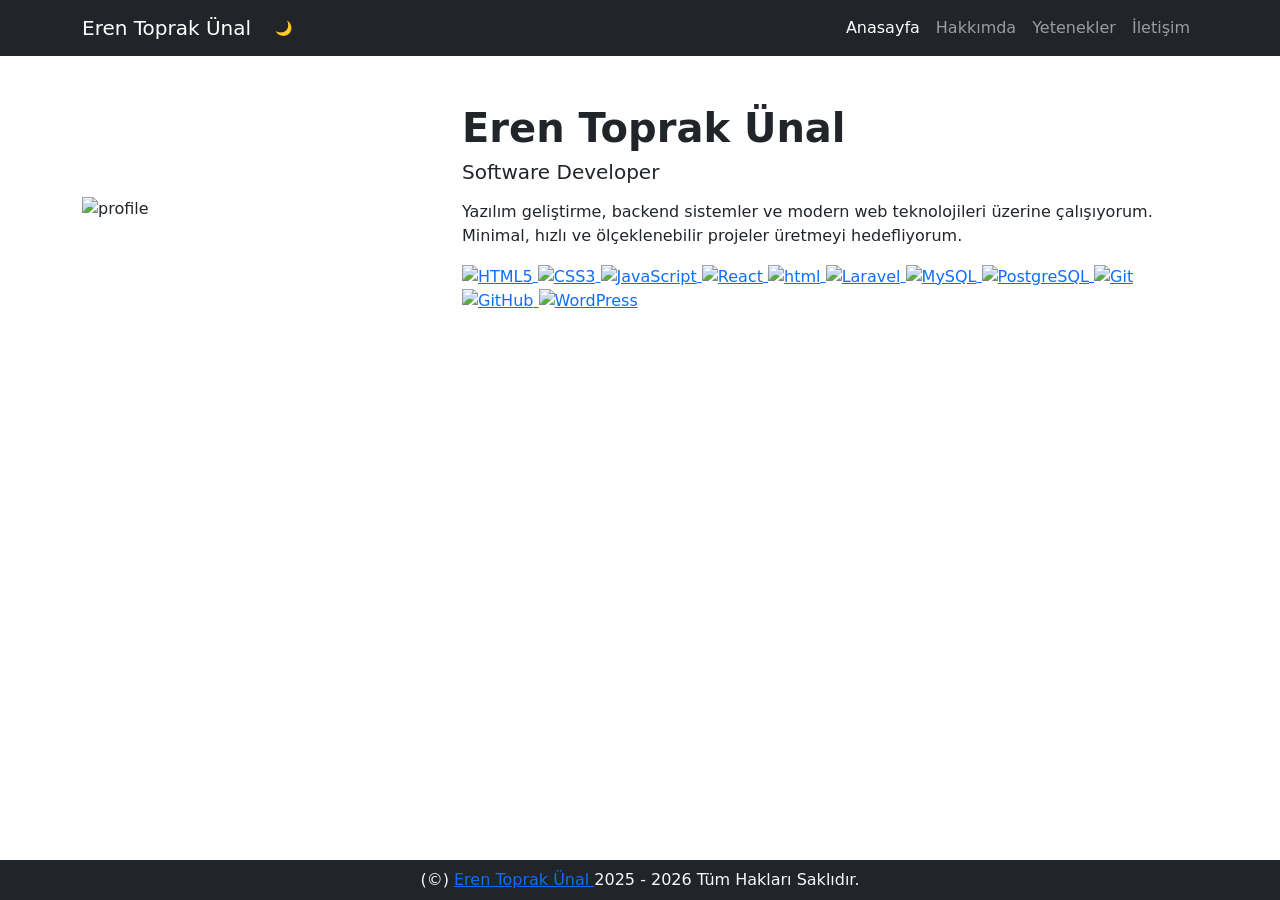
==== docs/index.html @ 7c7e7c01 "add static site for GitHub Pages" ====
<!DOCTYPE html>
<html lang="tr">

<head>
    <meta charset="UTF-8">
<meta name="viewport" content="width=device-width, initial-scale=1.0">

<script>
    const savedTheme = localStorage.getItem("theme") || "dark";
    document.documentElement.setAttribute("data-theme", savedTheme);
</script>

<link href="https://cdn.jsdelivr.net/npm/bootstrap@5.3.8/dist/css/bootstrap.min.css" rel="stylesheet"
    integrity="sha384-sRIl4kxILFvY47J16cr9ZwB07vP4J8+LH7qKQnuqkuIAvNWLzeN8tE5YBujZqJLB" crossorigin="anonymous">

<link rel="stylesheet" href="style.css">
    <title>Eren Toprak Ünal</title>
</head>

<div id="loader">
    <div class="spinner"></div>
</div>

<body class="d-flex flex-column min-vh-100">

    <nav class="navbar navbar-expand-lg navbar-dark bg-dark">
    <div class="container">

        <a class="navbar-brand" href="index.html">Eren Toprak Ünal</a>

        <div class="d-flex align-items-center">
            <button id="themeToggle" class="btn btn-sm text-light border-0 me-2">🌙</button>
            <button class="navbar-toggler" type="button" data-bs-toggle="collapse" data-bs-target="#navbarNav">
                <span class="navbar-toggler-icon"></span>
            </button>
        </div>

        <div class="collapse navbar-collapse" id="navbarNav">
            <ul class="navbar-nav ms-auto">
                <li class="nav-item">
                    <a class="nav-link active" href="index.html">Anasayfa</a>
                </li>
                <li class="nav-item">
                    <a class="nav-link " href="about.html">Hakkımda</a>
                </li>
                <li class="nav-item">
                    <a class="nav-link " href="skills.html">Yetenekler</a>
                </li>
                <li class="nav-item">
                    <a class="nav-link " href="contact.html">İletişim</a>
                </li>
            </ul>
        </div>

    </div>
</nav>

    <div class="container hero-section py-5">
        <div class="row align-items-center text-center text-md-start">

            <!-- FOTO -->
            <div class="col-12 col-md-4 mb-4 mb-md-0 d-flex justify-content-center justify-content-md-start">
                <div class="avatar-circle">
                    <img src="https://media.licdn.com/dms/image/v2/D4D03AQFKuYdLuOEiRg/profile-displayphoto-scale_200_200/B4DZ1JjUEpIcAY-/0/1775055497247?e=1778112000&v=beta&t=nZq3SwDVicUaQwhVJnRqTiRTr7UKR8tOk60gYRyalwE"
                        alt="profile">
                </div>
            </div>

            <!-- TEXT -->
            <div class="col-12 col-md-8">
                <h1 class="fw-bold">Eren Toprak Ünal</h1>
                <h5 class="subtitle">Software Developer</h5>

                <p class="mt-3">
                    Yazılım geliştirme, backend sistemler ve modern web teknolojileri üzerine çalışıyorum.
                    Minimal, hızlı ve ölçeklenebilir projeler üretmeyi hedefliyorum.
                </p>

                <div class="skills-container">
                    <a href="https://developer.mozilla.org/en-US/docs/Web/HTML" target="_blank" rel="noopener noreferrer">
                        <img src="https://cdn.jsdelivr.net/gh/devicons/devicon/icons/html5/html5-original.svg" alt="HTML5" title="HTML5">
                    </a>
                    <a href="https://developer.mozilla.org/en-US/docs/Web/CSS" target="_blank" rel="noopener noreferrer">
                        <img src="https://cdn.jsdelivr.net/gh/devicons/devicon/icons/css3/css3-original.svg" alt="CSS3" title="CSS3">
                    </a>
                    <a href="https://developer.mozilla.org/en-US/docs/Web/JavaScript" target="_blank" rel="noopener noreferrer">
                        <img src="https://cdn.jsdelivr.net/gh/devicons/devicon/icons/javascript/javascript-original.svg" alt="JavaScript" title="JavaScript (ES6+)">
                    </a>
                    <a href="https://react.dev" target="_blank" rel="noopener noreferrer">
                        <img src="https://cdn.jsdelivr.net/gh/devicons/devicon/icons/react/react-original.svg" alt="React" title="React (Basic)">
                    </a>
                    <a href="https://www.html.net" target="_blank" rel="noopener noreferrer">
                        <img src="https://cdn.jsdelivr.net/gh/devicons/devicon/icons/html/html-original.svg" alt="html" title="html">
                    </a>
                    <a href="https://laravel.com" target="_blank" rel="noopener noreferrer">
                        <img src="https://cdn.jsdelivr.net/gh/devicons/devicon/icons/laravel/laravel-original.svg" alt="Laravel" title="Laravel">
                    </a>
                    <a href="https://www.mysql.com" target="_blank" rel="noopener noreferrer">
                        <img src="https://cdn.jsdelivr.net/gh/devicons/devicon/icons/mysql/mysql-original.svg" alt="MySQL" title="MySQL">
                    </a>
                    <a href="https://www.postgresql.org" target="_blank" rel="noopener noreferrer">
                        <img src="https://cdn.jsdelivr.net/gh/devicons/devicon/icons/postgresql/postgresql-original.svg" alt="PostgreSQL" title="PostgreSQL">
                    </a>
                    <a href="https://git-scm.com" target="_blank" rel="noopener noreferrer">
                        <img src="https://cdn.jsdelivr.net/gh/devicons/devicon/icons/git/git-original.svg" alt="Git" title="Git">
                    </a>
                    <a href="https://github.com" target="_blank" rel="noopener noreferrer">
                        <img src="https://cdn.jsdelivr.net/gh/devicons/devicon/icons/github/github-original.svg" alt="GitHub" title="GitHub">
                    </a>
                    <a href="https://wordpress.org" target="_blank" rel="noopener noreferrer">
                        <img src="https://cdn.jsdelivr.net/gh/devicons/devicon/icons/wordpress/wordpress-plain.svg" alt="WordPress" title="WordPress">
                    </a>
                </div>
            </div>

        </div>
    </div>

    <footer class="bg-dark text-light p-2 fixed-bottom text-center">
    <div class="text-center">
        (&copy;)
        <a target="_blank" href="https://www.linkedin.com/in/eren-toprak-%C3%BCnal-586175398/" class="footer-link">
            Eren Toprak Ünal
        </a>
        2025 - 2026 Tüm Hakları Saklıdır.
    </div>
</footer>

<script src="https://cdn.jsdelivr.net/npm/bootstrap@5.3.8/dist/js/bootstrap.bundle.min.js"></script>
<script src="script.js"></script>

</body>
</html>
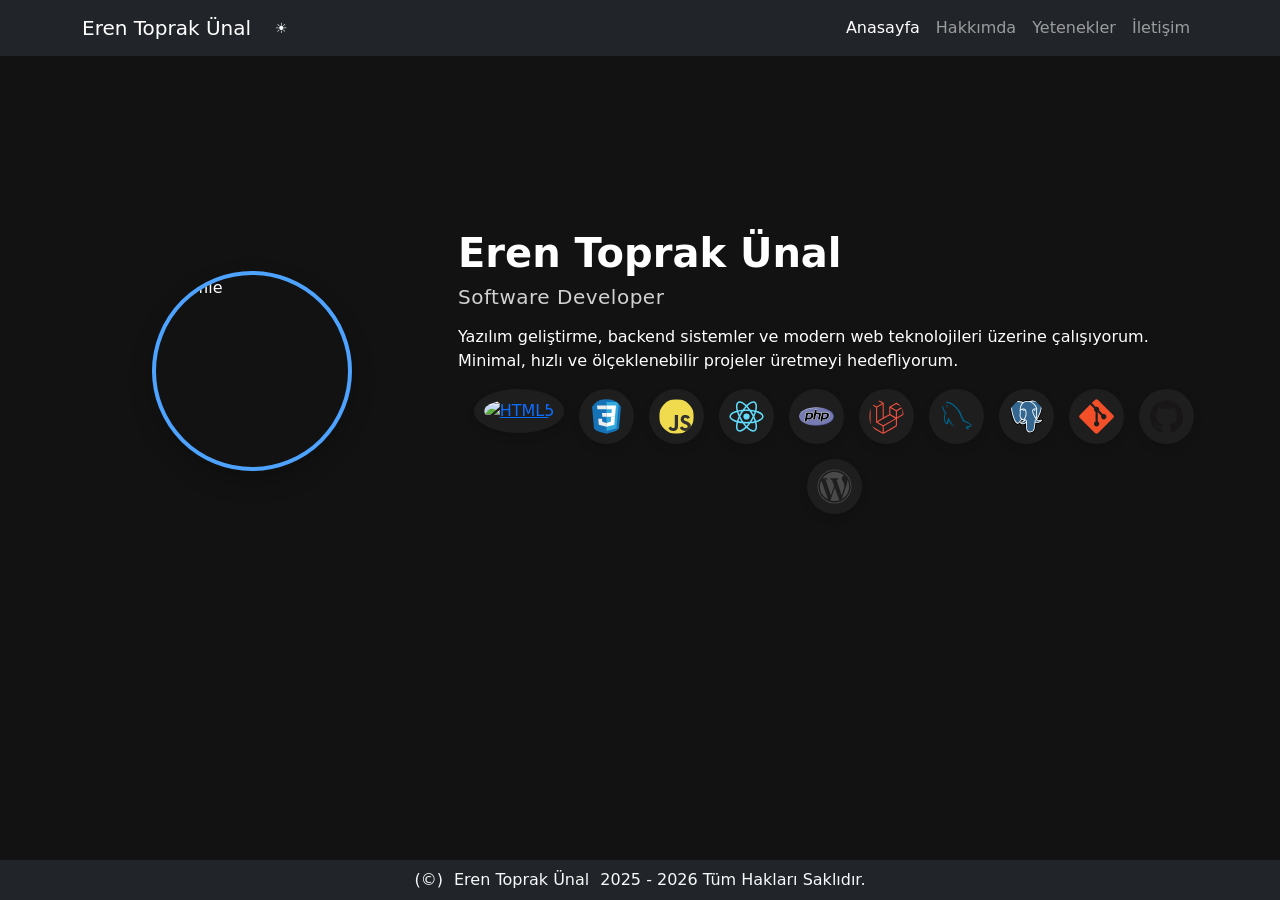
==== commit b5c6ebe1: "feat: move skill icons to local assets and fix CDN dependencies" ====
--- a/docs/index.html
+++ b/docs/index.html
@@ -3,17 +3,17 @@
 
 <head>
     <meta charset="UTF-8">
-<meta name="viewport" content="width=device-width, initial-scale=1.0">
+    <meta name="viewport" content="width=device-width, initial-scale=1.0">
 
-<script>
-    const savedTheme = localStorage.getItem("theme") || "dark";
-    document.documentElement.setAttribute("data-theme", savedTheme);
-</script>
+    <script>
+        const savedTheme = localStorage.getItem("theme") || "dark";
+        document.documentElement.setAttribute("data-theme", savedTheme);
+    </script>
 
-<link href="https://cdn.jsdelivr.net/npm/bootstrap@5.3.8/dist/css/bootstrap.min.css" rel="stylesheet"
-    integrity="sha384-sRIl4kxILFvY47J16cr9ZwB07vP4J8+LH7qKQnuqkuIAvNWLzeN8tE5YBujZqJLB" crossorigin="anonymous">
+    <link href="https://cdn.jsdelivr.net/npm/bootstrap@5.3.8/dist/css/bootstrap.min.css" rel="stylesheet"
+        integrity="sha384-sRIl4kxILFvY47J16cr9ZwB07vP4J8+LH7qKQnuqkuIAvNWLzeN8tE5YBujZqJLB" crossorigin="anonymous">
 
-<link rel="stylesheet" href="style.css">
+    <link rel="stylesheet" href="style.css">
     <title>Eren Toprak Ünal</title>
 </head>
 
@@ -24,36 +24,36 @@
 <body class="d-flex flex-column min-vh-100">
 
     <nav class="navbar navbar-expand-lg navbar-dark bg-dark">
-    <div class="container">
+        <div class="container">
 
-        <a class="navbar-brand" href="index.html">Eren Toprak Ünal</a>
+            <a class="navbar-brand" href="index.html">Eren Toprak Ünal</a>
 
-        <div class="d-flex align-items-center">
-            <button id="themeToggle" class="btn btn-sm text-light border-0 me-2">🌙</button>
-            <button class="navbar-toggler" type="button" data-bs-toggle="collapse" data-bs-target="#navbarNav">
-                <span class="navbar-toggler-icon"></span>
-            </button>
+            <div class="d-flex align-items-center">
+                <button id="themeToggle" class="btn btn-sm text-light border-0 me-2">🌙</button>
+                <button class="navbar-toggler" type="button" data-bs-toggle="collapse" data-bs-target="#navbarNav">
+                    <span class="navbar-toggler-icon"></span>
+                </button>
+            </div>
+
+            <div class="collapse navbar-collapse" id="navbarNav">
+                <ul class="navbar-nav ms-auto">
+                    <li class="nav-item">
+                        <a class="nav-link active" href="index.html">Anasayfa</a>
+                    </li>
+                    <li class="nav-item">
+                        <a class="nav-link " href="about.html">Hakkımda</a>
+                    </li>
+                    <li class="nav-item">
+                        <a class="nav-link " href="skills.html">Yetenekler</a>
+                    </li>
+                    <li class="nav-item">
+                        <a class="nav-link " href="contact.html">İletişim</a>
+                    </li>
+                </ul>
+            </div>
+
         </div>
-
-        <div class="collapse navbar-collapse" id="navbarNav">
-            <ul class="navbar-nav ms-auto">
-                <li class="nav-item">
-                    <a class="nav-link active" href="index.html">Anasayfa</a>
-                </li>
-                <li class="nav-item">
-                    <a class="nav-link " href="about.html">Hakkımda</a>
-                </li>
-                <li class="nav-item">
-                    <a class="nav-link " href="skills.html">Yetenekler</a>
-                </li>
-                <li class="nav-item">
-                    <a class="nav-link " href="contact.html">İletişim</a>
-                </li>
-            </ul>
-        </div>
-
-    </div>
-</nav>
+    </nav>
 
     <div class="container hero-section py-5">
         <div class="row align-items-center text-center text-md-start">
@@ -77,38 +77,41 @@
                 </p>
 
                 <div class="skills-container">
-                    <a href="https://developer.mozilla.org/en-US/docs/Web/HTML" target="_blank" rel="noopener noreferrer">
-                        <img src="https://cdn.jsdelivr.net/gh/devicons/devicon/icons/html5/html5-original.svg" alt="HTML5" title="HTML5">
+                    <a href="https://developer.mozilla.org/en-US/docs/Web/HTML" target="_blank"
+                        rel="noopener noreferrer">
+                        <img src="assets/icons/html5.svg" alt="HTML5" title="HTML5">
                     </a>
-                    <a href="https://developer.mozilla.org/en-US/docs/Web/CSS" target="_blank" rel="noopener noreferrer">
-                        <img src="https://cdn.jsdelivr.net/gh/devicons/devicon/icons/css3/css3-original.svg" alt="CSS3" title="CSS3">
+                    <a href="https://developer.mozilla.org/en-US/docs/Web/CSS" target="_blank"
+                        rel="noopener noreferrer">
+                        <img src="assets/icons/css3-original.svg" alt="CSS3" title="CSS3">
                     </a>
-                    <a href="https://developer.mozilla.org/en-US/docs/Web/JavaScript" target="_blank" rel="noopener noreferrer">
-                        <img src="https://cdn.jsdelivr.net/gh/devicons/devicon/icons/javascript/javascript-original.svg" alt="JavaScript" title="JavaScript (ES6+)">
+                    <a href="https://developer.mozilla.org/en-US/docs/Web/JavaScript" target="_blank"
+                        rel="noopener noreferrer">
+                        <img src="assets/icons/javascript-original.svg" alt="Javascript" title="Javascript">
                     </a>
                     <a href="https://react.dev" target="_blank" rel="noopener noreferrer">
-                        <img src="https://cdn.jsdelivr.net/gh/devicons/devicon/icons/react/react-original.svg" alt="React" title="React (Basic)">
+                        <img src="assets/icons/react-original.svg" alt="React" title="React">
                     </a>
                     <a href="https://www.html.net" target="_blank" rel="noopener noreferrer">
-                        <img src="https://cdn.jsdelivr.net/gh/devicons/devicon/icons/html/html-original.svg" alt="html" title="html">
+                        <img src="assets/icons/php-original.svg" alt="Php" title="Php">
                     </a>
                     <a href="https://laravel.com" target="_blank" rel="noopener noreferrer">
-                        <img src="https://cdn.jsdelivr.net/gh/devicons/devicon/icons/laravel/laravel-original.svg" alt="Laravel" title="Laravel">
+                        <img src="assets/icons/laravel-original.svg" alt="Laravel" title="Laravel">
                     </a>
                     <a href="https://www.mysql.com" target="_blank" rel="noopener noreferrer">
-                        <img src="https://cdn.jsdelivr.net/gh/devicons/devicon/icons/mysql/mysql-original.svg" alt="MySQL" title="MySQL">
+                        <img src="assets/icons/mysql-original.svg" alt="MySQL" title="MySQL">
                     </a>
                     <a href="https://www.postgresql.org" target="_blank" rel="noopener noreferrer">
-                        <img src="https://cdn.jsdelivr.net/gh/devicons/devicon/icons/postgresql/postgresql-original.svg" alt="PostgreSQL" title="PostgreSQL">
+                        <img src="assets/icons/postgresql-original.svg" alt="PostgreSQL" title="PostgreSQL">
                     </a>
                     <a href="https://git-scm.com" target="_blank" rel="noopener noreferrer">
-                        <img src="https://cdn.jsdelivr.net/gh/devicons/devicon/icons/git/git-original.svg" alt="Git" title="Git">
+                        <img src="assets/icons/git-original.svg" alt="Git" title="Git">
                     </a>
                     <a href="https://github.com" target="_blank" rel="noopener noreferrer">
-                        <img src="https://cdn.jsdelivr.net/gh/devicons/devicon/icons/github/github-original.svg" alt="GitHub" title="GitHub">
+                        <img src="assets/icons/github-original.svg" alt="Github" title="Github">
                     </a>
                     <a href="https://wordpress.org" target="_blank" rel="noopener noreferrer">
-                        <img src="https://cdn.jsdelivr.net/gh/devicons/devicon/icons/wordpress/wordpress-plain.svg" alt="WordPress" title="WordPress">
+                        <img src="assets/icons/wordpress-plain.svg" alt="Wordpress" title="Wordpress">
                     </a>
                 </div>
             </div>
@@ -117,17 +120,18 @@
     </div>
 
     <footer class="bg-dark text-light p-2 fixed-bottom text-center">
-    <div class="text-center">
-        (&copy;)
-        <a target="_blank" href="https://www.linkedin.com/in/eren-toprak-%C3%BCnal-586175398/" class="footer-link">
-            Eren Toprak Ünal
-        </a>
-        2025 - 2026 Tüm Hakları Saklıdır.
-    </div>
-</footer>
+        <div class="text-center">
+            (&copy;)
+            <a target="_blank" href="https://www.linkedin.com/in/eren-toprak-%C3%BCnal-586175398/" class="footer-link">
+                Eren Toprak Ünal
+            </a>
+            2025 - 2026 Tüm Hakları Saklıdır.
+        </div>
+    </footer>
 
-<script src="https://cdn.jsdelivr.net/npm/bootstrap@5.3.8/dist/js/bootstrap.bundle.min.js"></script>
-<script src="script.js"></script>
+    <script src="https://cdn.jsdelivr.net/npm/bootstrap@5.3.8/dist/js/bootstrap.bundle.min.js"></script>
+    <script src="script.js"></script>
 
 </body>
-</html>
+
+</html>
--- a/docs/style.css
+++ b/docs/style.css
@@ -0,0 +1,229 @@
+/* ================= THEME ================= */
+:root {
+    --bg-color: #ffffff;
+    --text-color: #000000;
+}
+
+[data-theme="dark"] {
+    --bg-color: #121212;
+    --text-color: #ffffff;
+}
+
+body {
+    background-color: var(--bg-color);
+    color: var(--text-color);
+    transition: background 0.3s, color 0.3s;
+    padding-bottom: 60px;
+}
+
+footer {
+    background-color: var(--bg-color);
+    color: var(--text-color);
+}
+
+
+/* ================= FOOTER ================= */
+.footer-link {
+    color: #f8f9fa;
+    text-decoration: none;
+    transition: 0.3s;
+    padding: 2px 6px;
+    border-radius: 6px;
+}
+
+.footer-link:hover {
+    color: #fff;
+    background: linear-gradient(90deg, #0d6efd, #0a1f44);
+    box-shadow: 0 0 10px rgba(13, 110, 253, 0.6);
+}
+
+
+/* ================= HERO ================= */
+.hero-section {
+    min-height: 70vh;
+    display: flex;
+    align-items: center;
+    padding: 60px 0;
+}
+
+
+/* ================= AVATAR ================= */
+.avatar-circle {
+    width: 200px;
+    height: 200px;
+    border-radius: 50%;
+    overflow: hidden;
+    border: 4px solid #0d6efd;
+    box-shadow: 0 10px 25px rgba(0, 0, 0, 0.2);
+    margin: auto;
+}
+
+.avatar-circle img {
+    width: 100%;
+    height: 100%;
+    object-fit: cover;
+}
+
+[data-theme="dark"] .avatar-circle {
+    border-color: #4da3ff;
+}
+
+
+/* ================= THEME BUTTON ================= */
+#themeToggle {
+    transition: transform 0.3s, color 0.3s;
+}
+
+#themeToggle:hover {
+    transform: scale(1.1);
+    color: #0d6efd;
+}
+
+
+/* ================= SKILLS ICONS ================= */
+.skills-container {
+    display: flex;
+    flex-wrap: wrap;
+    gap: 15px;
+    justify-content: center;
+    margin-top: 10px;
+}
+
+.skills-container img {
+    width: 55px;
+    height: 55px;
+    padding: 10px;
+    border-radius: 50%;
+    background: var(--card-bg, #f8f9fa);
+    box-shadow: 0 4px 10px rgba(0, 0, 0, 0.12);
+    object-fit: contain;
+    transition: transform 0.3s, box-shadow 0.3s;
+    cursor: pointer;
+}
+
+.skills-container img:hover {
+    transform: scale(1.25);
+    box-shadow: 0 10px 20px rgba(13, 110, 253, 0.4);
+}
+
+[data-theme="dark"] .skills-container img {
+    background: #1e1e1e;
+}
+
+
+/* ================= LOADER ================= */
+#loader {
+    position: fixed;
+    width: 100%;
+    height: 100%;
+    background: #121212;
+    display: flex;
+    justify-content: center;
+    align-items: center;
+    z-index: 9999;
+    transition: opacity 0.5s ease;
+}
+
+.spinner {
+    width: 50px;
+    height: 50px;
+    border: 4px solid #333;
+    border-top: 4px solid #0d6efd;
+    border-radius: 50%;
+    animation: spin 1s linear infinite;
+}
+
+@keyframes spin {
+    to { transform: rotate(360deg); }
+}
+
+#loader.hidden {
+    opacity: 0;
+    visibility: hidden;
+}
+
+
+/* ================= SUBTITLE ================= */
+.subtitle {
+    font-weight: 500;
+    letter-spacing: 0.5px;
+    color: #6c757d;
+}
+
+[data-theme="dark"] .subtitle {
+    color: #d1d1d1;
+}
+
+
+/* ================= TRIANGLE IMAGE ================= */
+.triangle-img {
+    width: 260px;
+    height: 260px;
+    perspective: 1000px;
+}
+
+.triangle-img img {
+    width: 100%;
+    height: 100%;
+    object-fit: cover;
+    clip-path: polygon(0% 0%, 100% 0%, 50% 100%);
+    transition: transform 0.2s ease;
+    transform-style: preserve-3d;
+}
+
+.triangle-img img:hover {
+    transform: scale(1.08);
+    filter: brightness(1.05);
+}
+
+.triangle-img:hover img {
+    box-shadow: 0 20px 40px rgba(13, 110, 253, 0.3);
+}
+
+
+/* ================= PENTAGON IMAGE ================= */
+.pentagon-img {
+    width: 260px;
+    height: 260px;
+    position: relative;
+    perspective: 1000px;
+    margin: auto;
+}
+
+.pentagon-img img {
+    width: 100%;
+    height: 100%;
+    object-fit: cover;
+    clip-path: polygon(50% 0%, 100% 35%, 82% 100%, 18% 100%, 0% 35%);
+    transition: transform 0.3s ease, filter 0.3s ease;
+}
+
+.pentagon-img img:hover {
+    transform: scale(1.08) rotateY(8deg);
+    filter: brightness(1.1);
+}
+
+[data-theme="dark"] .pentagon-img img {
+    filter: contrast(1.05);
+}
+
+
+/* ================= MOBILE ================= */
+@media (max-width: 768px) {
+    .hero-section h1 {
+        font-size: 2rem;
+    }
+
+    .hero-section p {
+        padding: 0 10px;
+    }
+
+    body {
+        padding-bottom: 90px;
+    }
+
+    .skills-container img {
+        width: 45px;
+        height: 45px;
+    }
+}
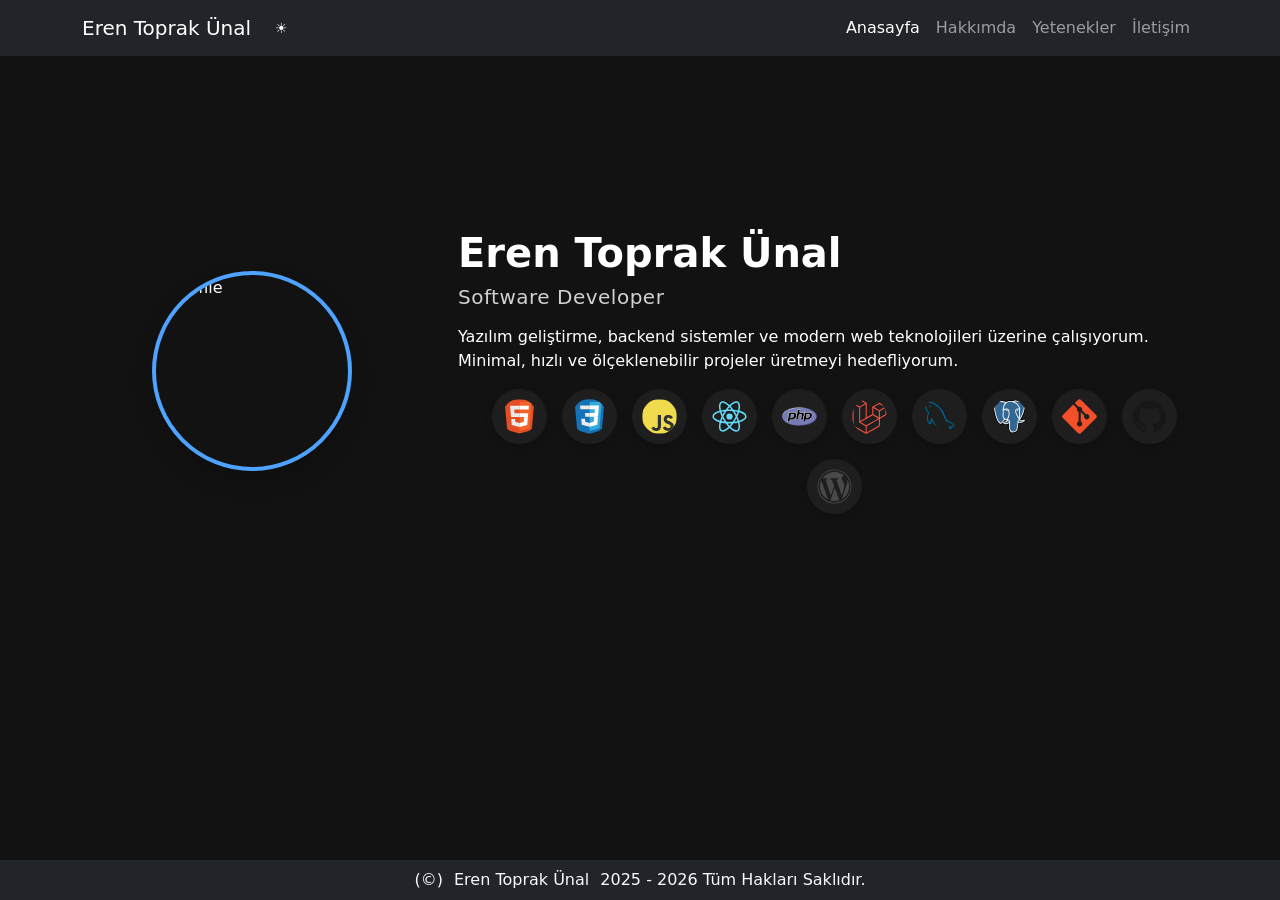
==== commit 33643a27: "fix: update navigation links to GitHub Pages structure" ====
--- a/docs/index.html
+++ b/docs/index.html
@@ -25,8 +25,7 @@
 
     <nav class="navbar navbar-expand-lg navbar-dark bg-dark">
         <div class="container">
-
-            <a class="navbar-brand" href="index.html">Eren Toprak Ünal</a>
+            <a class="navbar-brand" href="/portfolio/">Eren Toprak Ünal</a>
 
             <div class="d-flex align-items-center">
                 <button id="themeToggle" class="btn btn-sm text-light border-0 me-2">🌙</button>
@@ -38,16 +37,16 @@
             <div class="collapse navbar-collapse" id="navbarNav">
                 <ul class="navbar-nav ms-auto">
                     <li class="nav-item">
-                        <a class="nav-link active" href="index.html">Anasayfa</a>
+                        <a class="nav-link active" href="/portfolio/">Anasayfa</a>
                     </li>
                     <li class="nav-item">
-                        <a class="nav-link " href="about.html">Hakkımda</a>
+                        <a class="nav-link " href="/portfolio/about.html">Hakkımda</a>
                     </li>
                     <li class="nav-item">
-                        <a class="nav-link " href="skills.html">Yetenekler</a>
+                        <a class="nav-link " href="/portfolio/skills.html">Yetenekler</a>
                     </li>
                     <li class="nav-item">
-                        <a class="nav-link " href="contact.html">İletişim</a>
+                        <a class="nav-link " href="/portfolio/contact.html">İletişim</a>
                     </li>
                 </ul>
             </div>
@@ -79,7 +78,7 @@
                 <div class="skills-container">
                     <a href="https://developer.mozilla.org/en-US/docs/Web/HTML" target="_blank"
                         rel="noopener noreferrer">
-                        <img src="assets/icons/html5.svg" alt="HTML5" title="HTML5">
+                        <img src="assets/icons/html5-original.svg" alt="HTML5" title="HTML5">
                     </a>
                     <a href="https://developer.mozilla.org/en-US/docs/Web/CSS" target="_blank"
                         rel="noopener noreferrer">
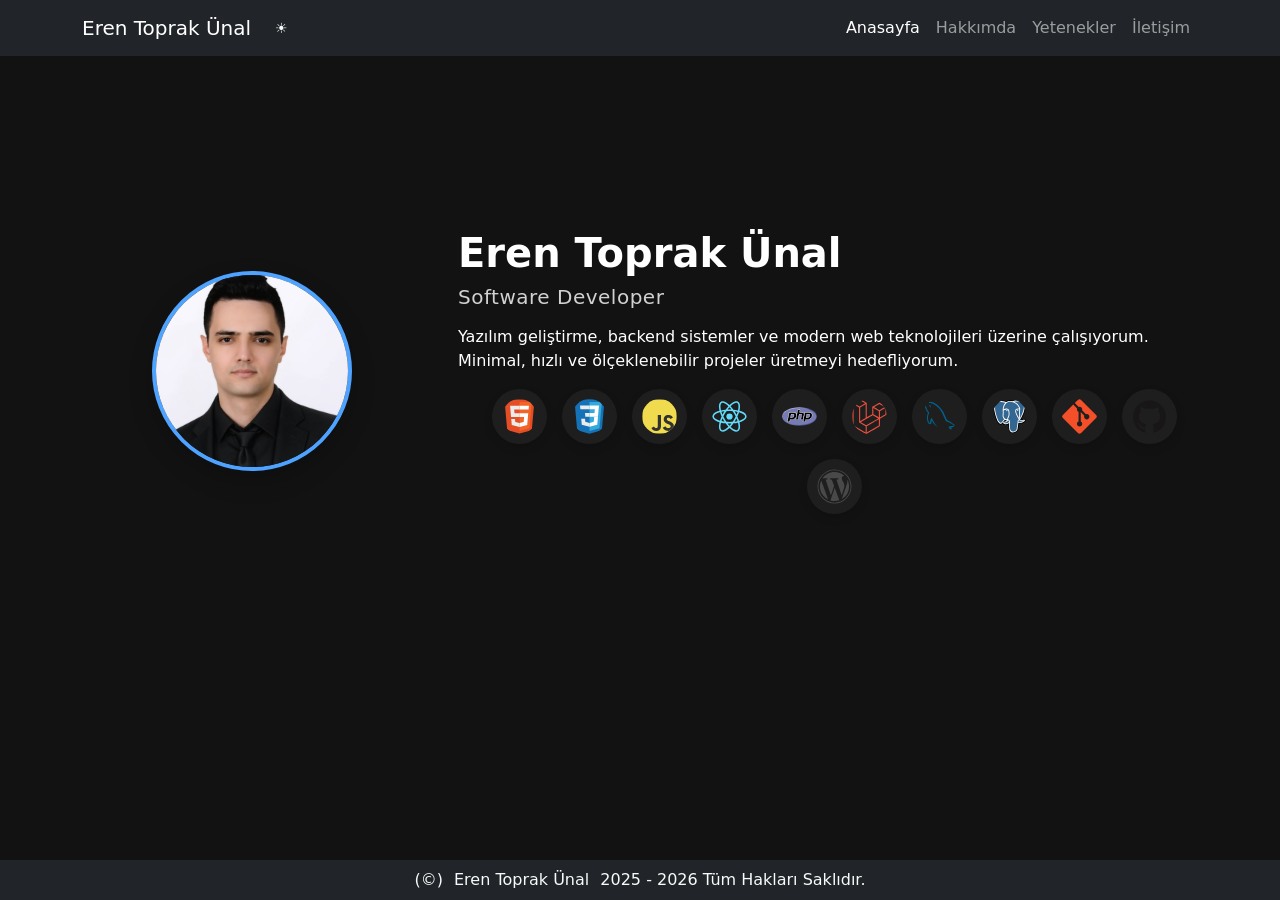
==== commit 25c8717e: "feat: add profile image to portfolio homepage" ====
--- a/docs/index.html
+++ b/docs/index.html
@@ -60,7 +60,7 @@
             <!-- FOTO -->
             <div class="col-12 col-md-4 mb-4 mb-md-0 d-flex justify-content-center justify-content-md-start">
                 <div class="avatar-circle">
-                    <img src="https://media.licdn.com/dms/image/v2/D4D03AQFKuYdLuOEiRg/profile-displayphoto-scale_200_200/B4DZ1JjUEpIcAY-/0/1775055497247?e=1778112000&v=beta&t=nZq3SwDVicUaQwhVJnRqTiRTr7UKR8tOk60gYRyalwE"
+                    <img src="/image/Eren Toprak Ünal.jpg"
                         alt="profile">
                 </div>
             </div>
@@ -78,7 +78,7 @@
                 <div class="skills-container">
                     <a href="https://developer.mozilla.org/en-US/docs/Web/HTML" target="_blank"
                         rel="noopener noreferrer">
-                        <img src="assets/icons/html5-original.svg" alt="HTML5" title="HTML5">
+                        <img src="assets/icons/html5-original.svg" alt="CSS3" title="CSS3">
                     </a>
                     <a href="https://developer.mozilla.org/en-US/docs/Web/CSS" target="_blank"
                         rel="noopener noreferrer">
